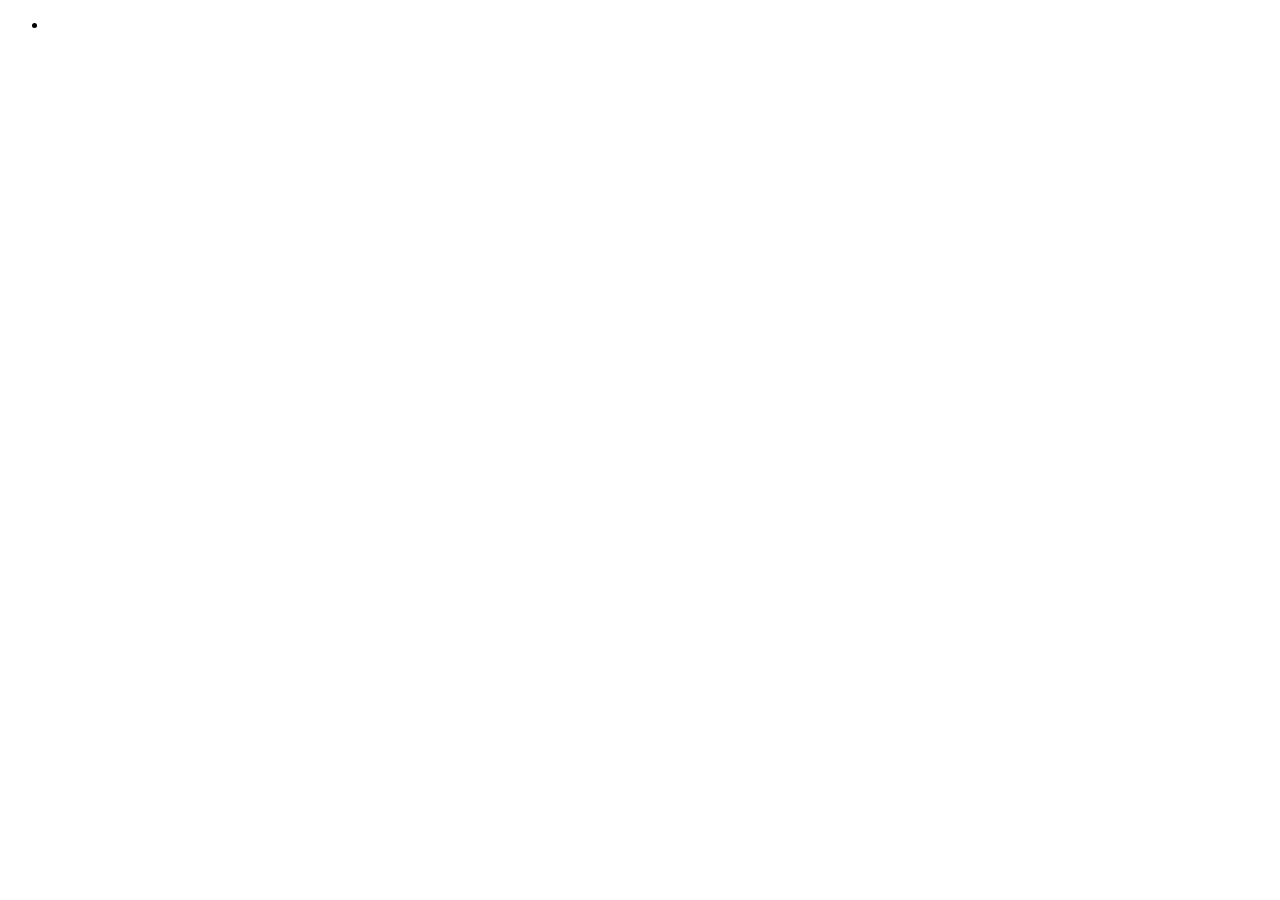
==== index.html @ d3599c82 "first commit" ====
<!DOCTYPE html>
<html lang="pt-br">
<head>
    <meta charset="UTF-8">
    <meta http-equiv="X-UA-Compatible" content="IE=edge">
    <meta name="viewport" content="width=device-width, initial-scale=1.0">
    <title>Document</title>
</head>
<body>

    <header>
        
    </header>
    
    <main>
        <nav>
            <ul>
                <li>

                </li>
            </ul>
        </nav>
    </main>
    
    <!-- <img src = 'link da img' alt = 'legenda da img'> -->

</body>
</html>
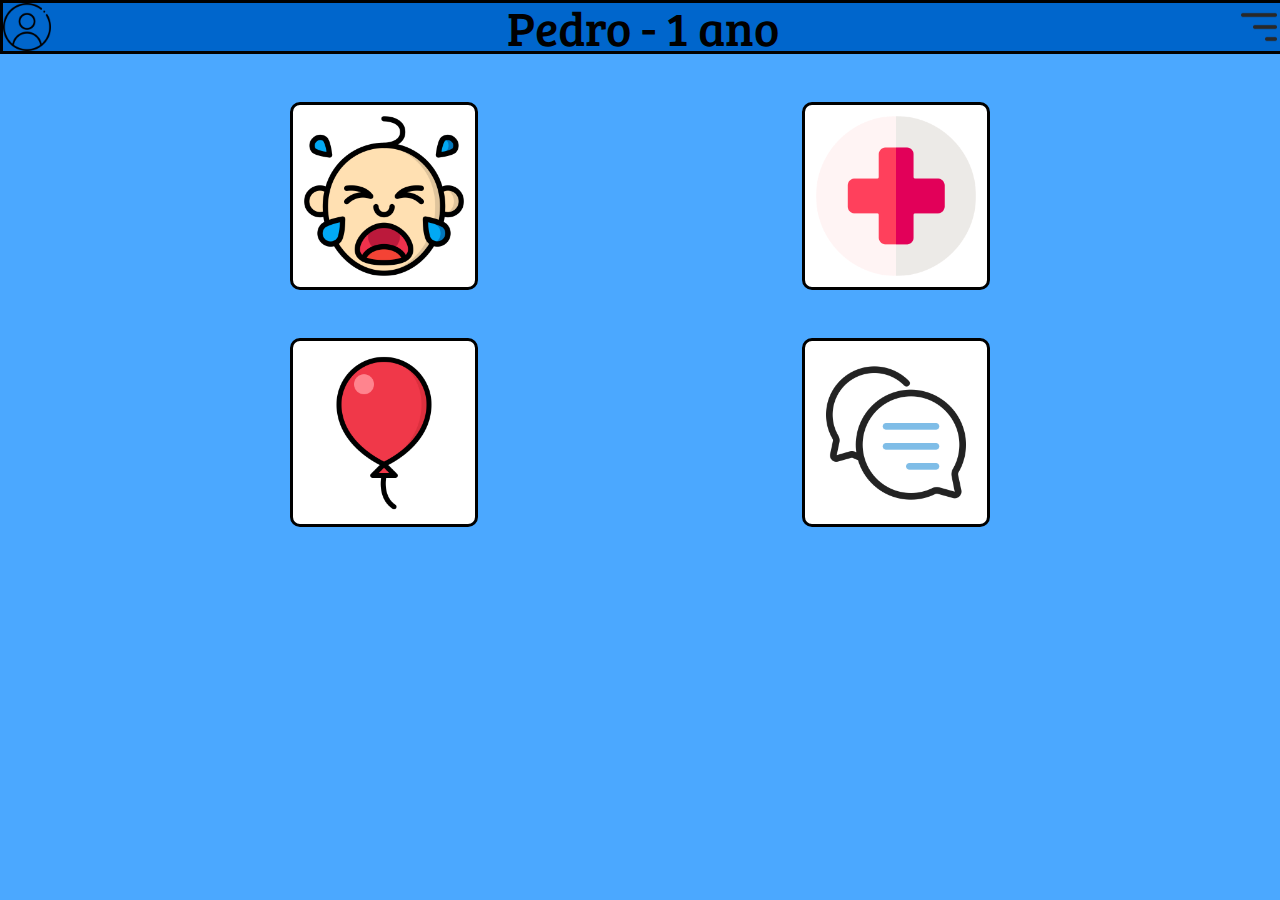
==== commit b08a842a: "Rename inicio.html to index.html" ====
--- a/index.html
+++ b/index.html
@@ -1,28 +1,43 @@
 <!DOCTYPE html>
-<html lang="pt-br">
+<html lang="pt-BR">
+
 <head>
     <meta charset="UTF-8">
-    <meta http-equiv="X-UA-Compatible" content="IE=edge">
     <meta name="viewport" content="width=device-width, initial-scale=1.0">
-    <title>Document</title>
+    <title>Grupo8</title>
+    <link rel="stylesheet" href="https://fonts.googleapis.com/icon?family=Material+Icons">
+    
+    <link rel="stylesheet" href="css/reset.css">
+    <link rel="stylesheet" href="css/style.css">
+
+    <link rel="preconnect" href="https://fonts.googleapis.com">
+    <link rel="preconnect" href="https://fonts.gstatic.com" crossorigin>
+    <link href="https://fonts.googleapis.com/css2?family=Acme&family=Bree+Serif&family=Lato&family=Roboto&display=swap" rel="stylesheet">
+    <script src="js/script.js"></script> 
 </head>
-<body>
+<body class="coluna">
 
     <header>
-        
+        </a class="linha"><img class="pequena" src="assets\img\do-utilizador.png" alt=""></a>
+        <h1 class="linha">Pedro - 1 ano</h1>
+        </a class="linha"><img class="pequena" src="assets\img\alinhar-a-direita.png" alt=""></a> 
     </header>
     
     <main>
         <nav>
             <ul>
-                <li>
+                <li class="linha"> 
+                    <a href="chorando\chorando.html" rel=""><img class="grande" src="assets\img\chorando.png" alt=""></a>
+                    <a href="medico\medico.html" rel=""><img class="grande" src="assets\img\cruz-vermelha.png" alt=""></a>
+                </li>
 
+                <li class="linha">
+                    <img class="grande" src="assets\img\balao.png" alt="">
+                    <a href="chat\chat.html" rel=""><img class="grande" src="assets\img\bubble-chat.png" alt=""></a>
                 </li>
             </ul>
         </nav>
     </main>
-    
-    <!-- <img src = 'link da img' alt = 'legenda da img'> -->
 
 </body>
-</html>+</html>
--- a/css/style.css
+++ b/css/style.css
@@ -0,0 +1,156 @@
+.coluna {
+    display: flex;
+    flex-direction: column;
+}
+
+.linha {
+    display: flex;
+    flex-direction: row;
+}
+
+body {
+    display:flex;
+    width:100%;
+    height:100;
+    background-color:#4BA8FF;
+}
+
+header {
+    display:flex;
+    width:100%;
+    height:15%;
+    border:0.2rem solid black;
+    flex-direction: row;
+    justify-content: space-between;
+    background-color:#0066CC;
+}
+
+.pequena {
+    width:3rem;
+    height:3rem
+}
+
+.grande {
+    display: flex;
+    width:10rem;
+    height:10rem;
+    border: 0.2rem solid black;
+    padding: 0.7rem;
+    background-color:white;
+    border-radius: 10px;
+}
+
+h1 {
+    font-size: 3rem;
+    display:flex;
+    align-items: center;
+    font-family: 'Bree Serif', serif;
+}
+
+main {
+    display:flex;
+    align-items: center;
+    justify-items: center;
+    flex-direction: column;
+}
+
+footer {
+    display:flex;
+    width:100%;
+    height:10%;
+    flex-direction: row;
+    justify-content: space-evenly;
+    position:fixed;
+    bottom:0;
+}
+
+ul, nav{
+    width:100%;
+    height:100%;
+}
+
+ul {
+    display:flex;
+    justify-content: center;
+    flex-wrap: wrap;
+}
+
+li {
+    width: 80%;
+    justify-content: space-around;
+    margin: 3rem 0 0 0;
+}
+
+h2 {
+    font-size: 2rem;
+    display:flex;
+    align-items: center;
+    justify-content: center;
+    border: 0.2rem solid black;
+    padding: 0.7rem;
+    background-color: white;
+    border-radius: 10px;
+    font-family: 'Bree Serif', serif;
+}
+
+.pesquisa {
+    margin-top: 1rem;
+    width:60%;
+    height:40%;
+} 
+
+h3 {
+    width:90%;
+    font-size: 1.5rem;
+    padding: 0.7rem;
+    font-family: 'Roboto', sans-serif;
+}
+
+.caixa1 {
+    width:90%;
+    font-size: 1.5rem;
+    padding: 0.7rem;
+    font-family: 'Roboto', sans-serif;
+}
+
+.texto {
+    background-color: white;
+    border: 0.2rem solid black;
+    border-radius: 10px;
+}
+
+nav {
+    justify-content: space-between;
+    margin: 0 0.8rem 0 0.8rem;
+}
+
+.quadradao {
+    background-color: white;
+    border: 0.2rem solid black;
+    border-radius: 10px;
+    padding: 0.7rem;
+}
+
+.yt {
+    width:100%;
+    height:100%;
+    display:flex;
+    align-items: center;
+    justify-content: center;
+    position: relative;
+}
+
+.botao{
+    margin-bottom: 5rem;
+}
+
+a{
+    text-decoration: none;
+}
+
+div {
+    display:flex;
+    align-items: center;
+    justify-content: center;
+    position: relative;
+}